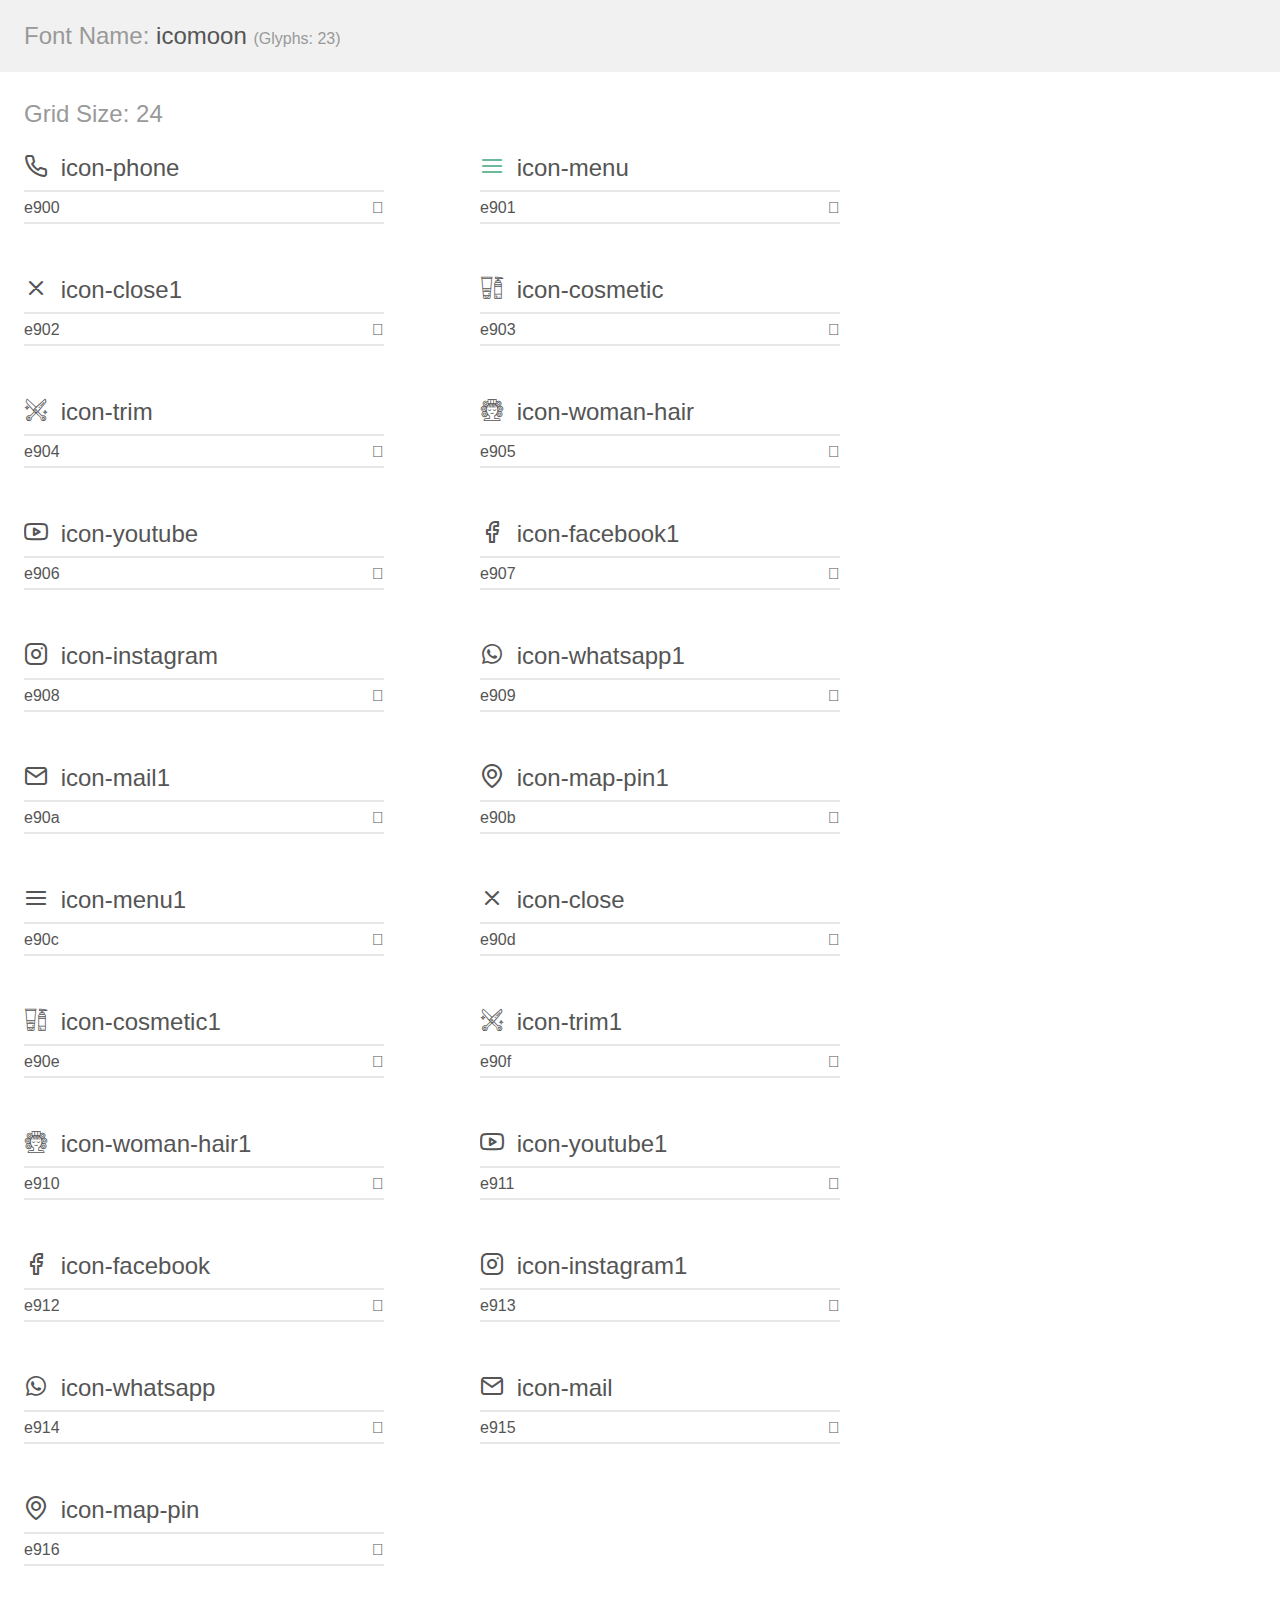
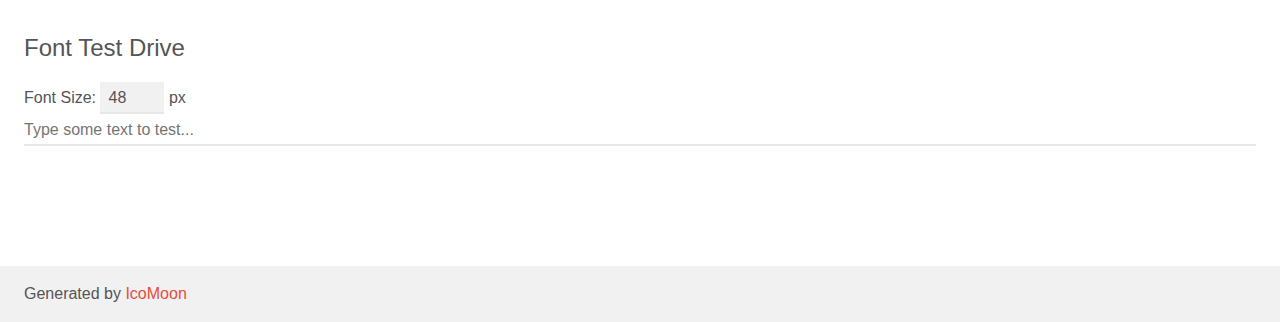
==== assets/fonts/demo.html @ 28c1c4b6 ":bento: Add icons  package" ====
<!doctype html>
<html>
<head>
    <meta charset="utf-8">
    <title>IcoMoon Demo</title>
    <meta name="description" content="An Icon Font Generated By IcoMoon.io">
    <meta name="viewport" content="width=device-width, initial-scale=1">
    <link rel="stylesheet" href="demo-files/demo.css">
    <link rel="stylesheet" href="style.css"></head>
<body>
    <div class="bgc1 clearfix">
        <h1 class="mhmm mvm"><span class="fgc1">Font Name:</span> icomoon <small class="fgc1">(Glyphs:&nbsp;23)</small></h1>
    </div>
    <div class="clearfix mhl ptl">
        <h1 class="mvm mtn fgc1">Grid Size: 24</h1>
        <div class="glyph fs1">
            <div class="clearfix bshadow0 pbs">
                <span class="icon-phone"></span>
                <span class="mls"> icon-phone</span>
            </div>
            <fieldset class="fs0 size1of1 clearfix hidden-false">
                <input type="text" readonly value="e900" class="unit size1of2" />
                <input type="text" maxlength="1" readonly value="&#xe900;" class="unitRight size1of2 talign-right" />
            </fieldset>
            <div class="fs0 bshadow0 clearfix hidden-true">
                <span class="unit pvs fgc1">liga: </span>
                <input type="text" readonly value="" class="liga unitRight" />
            </div>
        </div>
        <div class="glyph fs1">
            <div class="clearfix bshadow0 pbs">
                <span class="icon-menu"></span>
                <span class="mls"> icon-menu</span>
            </div>
            <fieldset class="fs0 size1of1 clearfix hidden-false">
                <input type="text" readonly value="e901" class="unit size1of2" />
                <input type="text" maxlength="1" readonly value="&#xe901;" class="unitRight size1of2 talign-right" />
            </fieldset>
            <div class="fs0 bshadow0 clearfix hidden-true">
                <span class="unit pvs fgc1">liga: </span>
                <input type="text" readonly value="" class="liga unitRight" />
            </div>
        </div>
        <div class="glyph fs1">
            <div class="clearfix bshadow0 pbs">
                <span class="icon-close1"></span>
                <span class="mls"> icon-close1</span>
            </div>
            <fieldset class="fs0 size1of1 clearfix hidden-false">
                <input type="text" readonly value="e902" class="unit size1of2" />
                <input type="text" maxlength="1" readonly value="&#xe902;" class="unitRight size1of2 talign-right" />
            </fieldset>
            <div class="fs0 bshadow0 clearfix hidden-true">
                <span class="unit pvs fgc1">liga: </span>
                <input type="text" readonly value="" class="liga unitRight" />
            </div>
        </div>
        <div class="glyph fs1">
            <div class="clearfix bshadow0 pbs">
                <span class="icon-cosmetic"></span>
                <span class="mls"> icon-cosmetic</span>
            </div>
            <fieldset class="fs0 size1of1 clearfix hidden-false">
                <input type="text" readonly value="e903" class="unit size1of2" />
                <input type="text" maxlength="1" readonly value="&#xe903;" class="unitRight size1of2 talign-right" />
            </fieldset>
            <div class="fs0 bshadow0 clearfix hidden-true">
                <span class="unit pvs fgc1">liga: </span>
                <input type="text" readonly value="" class="liga unitRight" />
            </div>
        </div>
        <div class="glyph fs1">
            <div class="clearfix bshadow0 pbs">
                <span class="icon-trim"></span>
                <span class="mls"> icon-trim</span>
            </div>
            <fieldset class="fs0 size1of1 clearfix hidden-false">
                <input type="text" readonly value="e904" class="unit size1of2" />
                <input type="text" maxlength="1" readonly value="&#xe904;" class="unitRight size1of2 talign-right" />
            </fieldset>
            <div class="fs0 bshadow0 clearfix hidden-true">
                <span class="unit pvs fgc1">liga: </span>
                <input type="text" readonly value="" class="liga unitRight" />
            </div>
        </div>
        <div class="glyph fs1">
            <div class="clearfix bshadow0 pbs">
                <span class="icon-woman-hair"></span>
                <span class="mls"> icon-woman-hair</span>
            </div>
            <fieldset class="fs0 size1of1 clearfix hidden-false">
                <input type="text" readonly value="e905" class="unit size1of2" />
                <input type="text" maxlength="1" readonly value="&#xe905;" class="unitRight size1of2 talign-right" />
            </fieldset>
            <div class="fs0 bshadow0 clearfix hidden-true">
                <span class="unit pvs fgc1">liga: </span>
                <input type="text" readonly value="" class="liga unitRight" />
            </div>
        </div>
        <div class="glyph fs1">
            <div class="clearfix bshadow0 pbs">
                <span class="icon-youtube"></span>
                <span class="mls"> icon-youtube</span>
            </div>
            <fieldset class="fs0 size1of1 clearfix hidden-false">
                <input type="text" readonly value="e906" class="unit size1of2" />
                <input type="text" maxlength="1" readonly value="&#xe906;" class="unitRight size1of2 talign-right" />
            </fieldset>
            <div class="fs0 bshadow0 clearfix hidden-true">
                <span class="unit pvs fgc1">liga: </span>
                <input type="text" readonly value="" class="liga unitRight" />
            </div>
        </div>
        <div class="glyph fs1">
            <div class="clearfix bshadow0 pbs">
                <span class="icon-facebook1"></span>
                <span class="mls"> icon-facebook1</span>
            </div>
            <fieldset class="fs0 size1of1 clearfix hidden-false">
                <input type="text" readonly value="e907" class="unit size1of2" />
                <input type="text" maxlength="1" readonly value="&#xe907;" class="unitRight size1of2 talign-right" />
            </fieldset>
            <div class="fs0 bshadow0 clearfix hidden-true">
                <span class="unit pvs fgc1">liga: </span>
                <input type="text" readonly value="" class="liga unitRight" />
            </div>
        </div>
        <div class="glyph fs1">
            <div class="clearfix bshadow0 pbs">
                <span class="icon-instagram"></span>
                <span class="mls"> icon-instagram</span>
            </div>
            <fieldset class="fs0 size1of1 clearfix hidden-false">
                <input type="text" readonly value="e908" class="unit size1of2" />
                <input type="text" maxlength="1" readonly value="&#xe908;" class="unitRight size1of2 talign-right" />
            </fieldset>
            <div class="fs0 bshadow0 clearfix hidden-true">
                <span class="unit pvs fgc1">liga: </span>
                <input type="text" readonly value="" class="liga unitRight" />
            </div>
        </div>
        <div class="glyph fs1">
            <div class="clearfix bshadow0 pbs">
                <span class="icon-whatsapp1"></span>
                <span class="mls"> icon-whatsapp1</span>
            </div>
            <fieldset class="fs0 size1of1 clearfix hidden-false">
                <input type="text" readonly value="e909" class="unit size1of2" />
                <input type="text" maxlength="1" readonly value="&#xe909;" class="unitRight size1of2 talign-right" />
            </fieldset>
            <div class="fs0 bshadow0 clearfix hidden-true">
                <span class="unit pvs fgc1">liga: </span>
                <input type="text" readonly value="" class="liga unitRight" />
            </div>
        </div>
        <div class="glyph fs1">
            <div class="clearfix bshadow0 pbs">
                <span class="icon-mail1"></span>
                <span class="mls"> icon-mail1</span>
            </div>
            <fieldset class="fs0 size1of1 clearfix hidden-false">
                <input type="text" readonly value="e90a" class="unit size1of2" />
                <input type="text" maxlength="1" readonly value="&#xe90a;" class="unitRight size1of2 talign-right" />
            </fieldset>
            <div class="fs0 bshadow0 clearfix hidden-true">
                <span class="unit pvs fgc1">liga: </span>
                <input type="text" readonly value="" class="liga unitRight" />
            </div>
        </div>
        <div class="glyph fs1">
            <div class="clearfix bshadow0 pbs">
                <span class="icon-map-pin1"></span>
                <span class="mls"> icon-map-pin1</span>
            </div>
            <fieldset class="fs0 size1of1 clearfix hidden-false">
                <input type="text" readonly value="e90b" class="unit size1of2" />
                <input type="text" maxlength="1" readonly value="&#xe90b;" class="unitRight size1of2 talign-right" />
            </fieldset>
            <div class="fs0 bshadow0 clearfix hidden-true">
                <span class="unit pvs fgc1">liga: </span>
                <input type="text" readonly value="" class="liga unitRight" />
            </div>
        </div>
        <div class="glyph fs1">
            <div class="clearfix bshadow0 pbs">
                <span class="icon-menu1"></span>
                <span class="mls"> icon-menu1</span>
            </div>
            <fieldset class="fs0 size1of1 clearfix hidden-false">
                <input type="text" readonly value="e90c" class="unit size1of2" />
                <input type="text" maxlength="1" readonly value="&#xe90c;" class="unitRight size1of2 talign-right" />
            </fieldset>
            <div class="fs0 bshadow0 clearfix hidden-true">
                <span class="unit pvs fgc1">liga: </span>
                <input type="text" readonly value="" class="liga unitRight" />
            </div>
        </div>
        <div class="glyph fs1">
            <div class="clearfix bshadow0 pbs">
                <span class="icon-close"></span>
                <span class="mls"> icon-close</span>
            </div>
            <fieldset class="fs0 size1of1 clearfix hidden-false">
                <input type="text" readonly value="e90d" class="unit size1of2" />
                <input type="text" maxlength="1" readonly value="&#xe90d;" class="unitRight size1of2 talign-right" />
            </fieldset>
            <div class="fs0 bshadow0 clearfix hidden-true">
                <span class="unit pvs fgc1">liga: </span>
                <input type="text" readonly value="" class="liga unitRight" />
            </div>
        </div>
        <div class="glyph fs1">
            <div class="clearfix bshadow0 pbs">
                <span class="icon-cosmetic1"></span>
                <span class="mls"> icon-cosmetic1</span>
            </div>
            <fieldset class="fs0 size1of1 clearfix hidden-false">
                <input type="text" readonly value="e90e" class="unit size1of2" />
                <input type="text" maxlength="1" readonly value="&#xe90e;" class="unitRight size1of2 talign-right" />
            </fieldset>
            <div class="fs0 bshadow0 clearfix hidden-true">
                <span class="unit pvs fgc1">liga: </span>
                <input type="text" readonly value="" class="liga unitRight" />
            </div>
        </div>
        <div class="glyph fs1">
            <div class="clearfix bshadow0 pbs">
                <span class="icon-trim1"></span>
                <span class="mls"> icon-trim1</span>
            </div>
            <fieldset class="fs0 size1of1 clearfix hidden-false">
                <input type="text" readonly value="e90f" class="unit size1of2" />
                <input type="text" maxlength="1" readonly value="&#xe90f;" class="unitRight size1of2 talign-right" />
            </fieldset>
            <div class="fs0 bshadow0 clearfix hidden-true">
                <span class="unit pvs fgc1">liga: </span>
                <input type="text" readonly value="" class="liga unitRight" />
            </div>
        </div>
        <div class="glyph fs1">
            <div class="clearfix bshadow0 pbs">
                <span class="icon-woman-hair1"></span>
                <span class="mls"> icon-woman-hair1</span>
            </div>
            <fieldset class="fs0 size1of1 clearfix hidden-false">
                <input type="text" readonly value="e910" class="unit size1of2" />
                <input type="text" maxlength="1" readonly value="&#xe910;" class="unitRight size1of2 talign-right" />
            </fieldset>
            <div class="fs0 bshadow0 clearfix hidden-true">
                <span class="unit pvs fgc1">liga: </span>
                <input type="text" readonly value="" class="liga unitRight" />
            </div>
        </div>
        <div class="glyph fs1">
            <div class="clearfix bshadow0 pbs">
                <span class="icon-youtube1"></span>
                <span class="mls"> icon-youtube1</span>
            </div>
            <fieldset class="fs0 size1of1 clearfix hidden-false">
                <input type="text" readonly value="e911" class="unit size1of2" />
                <input type="text" maxlength="1" readonly value="&#xe911;" class="unitRight size1of2 talign-right" />
            </fieldset>
            <div class="fs0 bshadow0 clearfix hidden-true">
                <span class="unit pvs fgc1">liga: </span>
                <input type="text" readonly value="" class="liga unitRight" />
            </div>
        </div>
        <div class="glyph fs1">
            <div class="clearfix bshadow0 pbs">
                <span class="icon-facebook"></span>
                <span class="mls"> icon-facebook</span>
            </div>
            <fieldset class="fs0 size1of1 clearfix hidden-false">
                <input type="text" readonly value="e912" class="unit size1of2" />
                <input type="text" maxlength="1" readonly value="&#xe912;" class="unitRight size1of2 talign-right" />
            </fieldset>
            <div class="fs0 bshadow0 clearfix hidden-true">
                <span class="unit pvs fgc1">liga: </span>
                <input type="text" readonly value="" class="liga unitRight" />
            </div>
        </div>
        <div class="glyph fs1">
            <div class="clearfix bshadow0 pbs">
                <span class="icon-instagram1"></span>
                <span class="mls"> icon-instagram1</span>
            </div>
            <fieldset class="fs0 size1of1 clearfix hidden-false">
                <input type="text" readonly value="e913" class="unit size1of2" />
                <input type="text" maxlength="1" readonly value="&#xe913;" class="unitRight size1of2 talign-right" />
            </fieldset>
            <div class="fs0 bshadow0 clearfix hidden-true">
                <span class="unit pvs fgc1">liga: </span>
                <input type="text" readonly value="" class="liga unitRight" />
            </div>
        </div>
        <div class="glyph fs1">
            <div class="clearfix bshadow0 pbs">
                <span class="icon-whatsapp"></span>
                <span class="mls"> icon-whatsapp</span>
            </div>
            <fieldset class="fs0 size1of1 clearfix hidden-false">
                <input type="text" readonly value="e914" class="unit size1of2" />
                <input type="text" maxlength="1" readonly value="&#xe914;" class="unitRight size1of2 talign-right" />
            </fieldset>
            <div class="fs0 bshadow0 clearfix hidden-true">
                <span class="unit pvs fgc1">liga: </span>
                <input type="text" readonly value="" class="liga unitRight" />
            </div>
        </div>
        <div class="glyph fs1">
            <div class="clearfix bshadow0 pbs">
                <span class="icon-mail"></span>
                <span class="mls"> icon-mail</span>
            </div>
            <fieldset class="fs0 size1of1 clearfix hidden-false">
                <input type="text" readonly value="e915" class="unit size1of2" />
                <input type="text" maxlength="1" readonly value="&#xe915;" class="unitRight size1of2 talign-right" />
            </fieldset>
            <div class="fs0 bshadow0 clearfix hidden-true">
                <span class="unit pvs fgc1">liga: </span>
                <input type="text" readonly value="" class="liga unitRight" />
            </div>
        </div>
        <div class="glyph fs1">
            <div class="clearfix bshadow0 pbs">
                <span class="icon-map-pin"></span>
                <span class="mls"> icon-map-pin</span>
            </div>
            <fieldset class="fs0 size1of1 clearfix hidden-false">
                <input type="text" readonly value="e916" class="unit size1of2" />
                <input type="text" maxlength="1" readonly value="&#xe916;" class="unitRight size1of2 talign-right" />
            </fieldset>
            <div class="fs0 bshadow0 clearfix hidden-true">
                <span class="unit pvs fgc1">liga: </span>
                <input type="text" readonly value="" class="liga unitRight" />
            </div>
        </div>
    </div>

    <!--[if gt IE 8]><!-->
    <div class="mhl clearfix mbl">
        <h1>Font Test Drive</h1>
        <label>
            Font Size: <input id="fontSize" type="number" class="textbox0 mbm"
            min="8" value="48" />
            px
        </label>
        <input id="testText" type="text" class="phl size1of1 mvl"
        placeholder="Type some text to test..." value=""/>
        <div id="testDrive" class="icon-" style="font-family: icomoon">&nbsp;
        </div>
    </div>
    <!--<![endif]-->
    <div class="bgc1 clearfix">
        <p class="mhl">Generated by <a href="https://icomoon.io/app">IcoMoon</a></p>
    </div>

    <script src="demo-files/demo.js"></script>
</body>
</html>
---- assets/fonts/demo-files/demo.css ----
body {
  padding: 0;
  margin: 0;
  font-family: sans-serif;
  font-size: 1em;
  line-height: 1.5;
  color: #555;
  background: #fff;
}
h1 {
  font-size: 1.5em;
  font-weight: normal;
}
small {
  font-size: .66666667em;
}
a {
  color: #e74c3c;
  text-decoration: none;
}
a:hover, a:focus {
  box-shadow: 0 1px #e74c3c;
}
.bshadow0, input {
  box-shadow: inset 0 -2px #e7e7e7;
}
input:hover {
  box-shadow: inset 0 -2px #ccc;
}
input, fieldset {
  font-family: sans-serif;
  font-size: 1em;
  margin: 0;
  padding: 0;
  border: 0;
}
input {
  color: inherit;
  line-height: 1.5;
  height: 1.5em;
  padding: .25em 0;
}
input:focus {
  outline: none;
  box-shadow: inset 0 -2px #449fdb;
}
.glyph {
  font-size: 16px;
  width: 15em;
  padding-bottom: 1em;
  margin-right: 4em;
  margin-bottom: 1em;
  float: left;
  overflow: hidden;
}
.liga {
  width: 80%;
  width: calc(100% - 2.5em);
}
.talign-right {
  text-align: right;
}
.talign-center {
  text-align: center;
}
.bgc1 {
  background: #f1f1f1;
}
.fgc1 {
  color: #999;
}
.fgc0 {
  color: #000;
}
p {
  margin-top: 1em;
  margin-bottom: 1em;
}
.mvm {
  margin-top: .75em;
  margin-bottom: .75em;
}
.mtn {
  margin-top: 0;
}
.mtl, .mal {
  margin-top: 1.5em;
}
.mbl, .mal {
  margin-bottom: 1.5em;
}
.mal, .mhl {
  margin-left: 1.5em;
  margin-right: 1.5em;
}
.mhmm {
  margin-left: 1em;
  margin-right: 1em;
}
.mls {
  margin-left: .25em;
}
.ptl {
  padding-top: 1.5em;
}
.pbs, .pvs {
  padding-bottom: .25em;
}
.pvs, .pts {
  padding-top: .25em;
}
.unit {
  float: left;
}
.unitRight {
  float: right;
}
.size1of2 {
  width: 50%;
}
.size1of1 {
  width: 100%;
}
.clearfix:before, .clearfix:after {
  content: " ";
  display: table;
}
.clearfix:after {
  clear: both;
}
.hidden-true {
  display: none;
}
.textbox0 {
  width: 3em;
  background: #f1f1f1;
  padding: .25em .5em;
  line-height: 1.5;
  height: 1.5em;
}
#testDrive {
  display: block;
  padding-top: 24px;
  line-height: 1.5;
}
.fs0 {
  font-size: 16px;
}
.fs1 {
  font-size: 24px;
}
---- assets/fonts/style.css ----
@font-face {
  font-family: 'icomoon';
  src:  url('fonts/icomoon.eot?fvxo0u');
  src:  url('fonts/icomoon.eot?fvxo0u#iefix') format('embedded-opentype'),
    url('fonts/icomoon.ttf?fvxo0u') format('truetype'),
    url('fonts/icomoon.woff?fvxo0u') format('woff'),
    url('fonts/icomoon.svg?fvxo0u#icomoon') format('svg');
  font-weight: normal;
  font-style: normal;
  font-display: block;
}

[class^="icon-"], [class*=" icon-"] {
  /* use !important to prevent issues with browser extensions that change fonts */
  font-family: 'icomoon' !important;
  speak: never;
  font-style: normal;
  font-weight: normal;
  font-variant: normal;
  text-transform: none;
  line-height: 1;

  /* Better Font Rendering =========== */
  -webkit-font-smoothing: antialiased;
  -moz-osx-font-smoothing: grayscale;
}

.icon-phone:before {
  content: "\e900";
}
.icon-menu:before {
  content: "\e901";
  color: #69b99d;
}
.icon-close1:before {
  content: "\e902";
}
.icon-cosmetic:before {
  content: "\e903";
}
.icon-trim:before {
  content: "\e904";
}
.icon-woman-hair:before {
  content: "\e905";
}
.icon-youtube:before {
  content: "\e906";
}
.icon-facebook1:before {
  content: "\e907";
}
.icon-instagram:before {
  content: "\e908";
}
.icon-whatsapp1:before {
  content: "\e909";
}
.icon-mail1:before {
  content: "\e90a";
}
.icon-map-pin1:before {
  content: "\e90b";
}
.icon-menu1:before {
  content: "\e90c";
}
.icon-close:before {
  content: "\e90d";
}
.icon-cosmetic1:before {
  content: "\e90e";
}
.icon-trim1:before {
  content: "\e90f";
}
.icon-woman-hair1:before {
  content: "\e910";
}
.icon-youtube1:before {
  content: "\e911";
}
.icon-facebook:before {
  content: "\e912";
}
.icon-instagram1:before {
  content: "\e913";
}
.icon-whatsapp:before {
  content: "\e914";
}
.icon-mail:before {
  content: "\e915";
}
.icon-map-pin:before {
  content: "\e916";
}
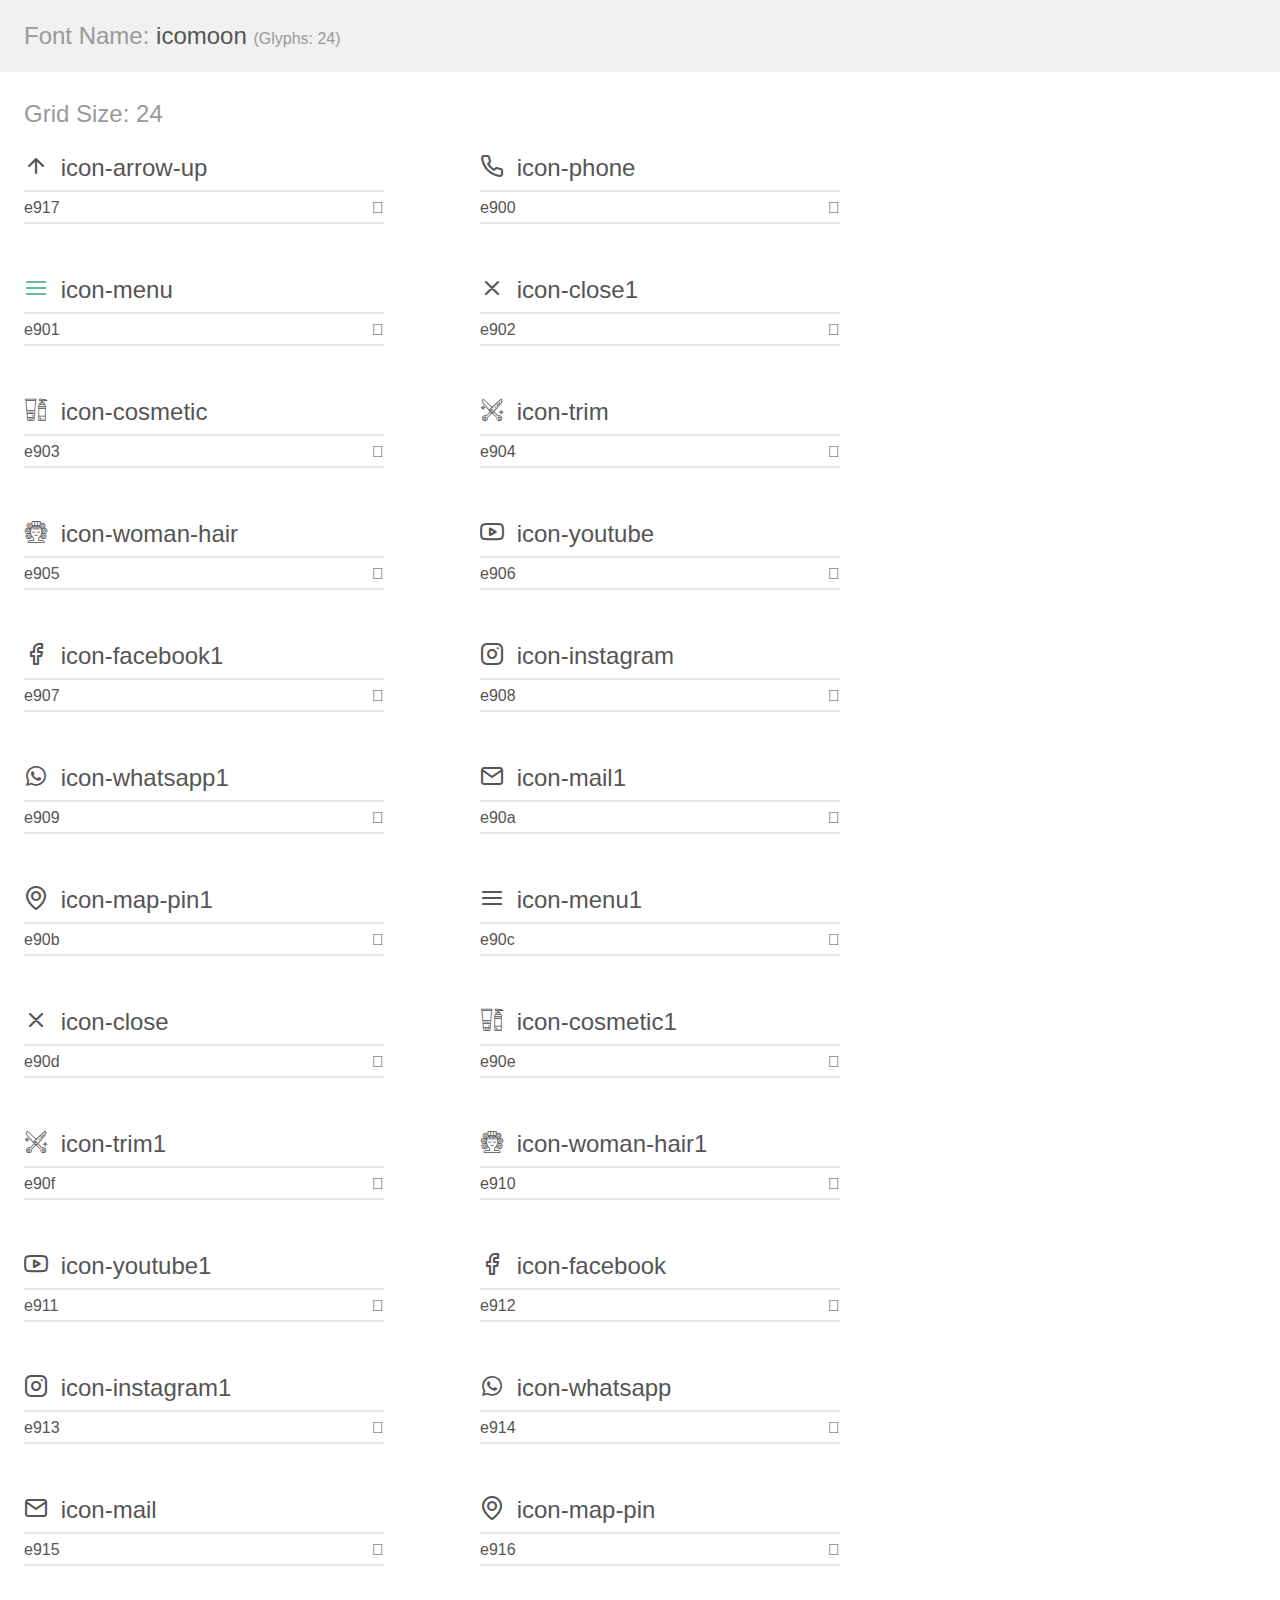
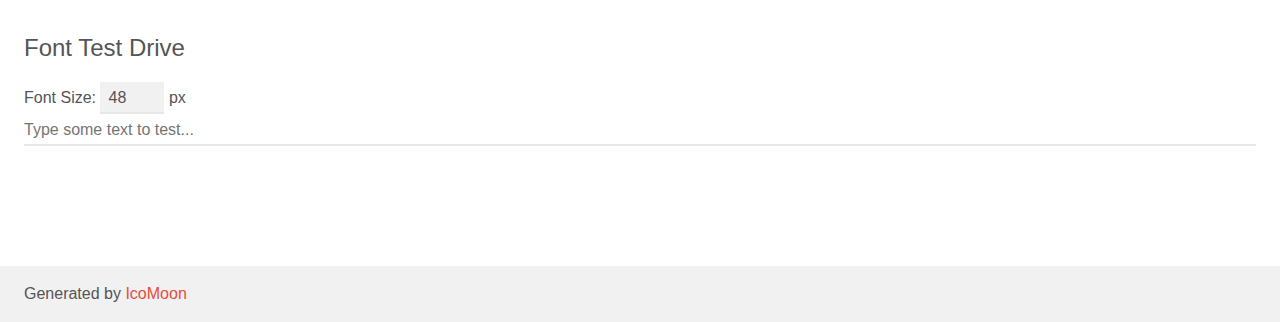
==== commit 8a5990e0: ":dizzy: Add back-to-top button" ====
--- a/assets/fonts/demo.html
+++ b/assets/fonts/demo.html
@@ -9,10 +9,24 @@
     <link rel="stylesheet" href="style.css"></head>
 <body>
     <div class="bgc1 clearfix">
-        <h1 class="mhmm mvm"><span class="fgc1">Font Name:</span> icomoon <small class="fgc1">(Glyphs:&nbsp;23)</small></h1>
+        <h1 class="mhmm mvm"><span class="fgc1">Font Name:</span> icomoon <small class="fgc1">(Glyphs:&nbsp;24)</small></h1>
     </div>
     <div class="clearfix mhl ptl">
         <h1 class="mvm mtn fgc1">Grid Size: 24</h1>
+        <div class="glyph fs1">
+            <div class="clearfix bshadow0 pbs">
+                <span class="icon-arrow-up"></span>
+                <span class="mls"> icon-arrow-up</span>
+            </div>
+            <fieldset class="fs0 size1of1 clearfix hidden-false">
+                <input type="text" readonly value="e917" class="unit size1of2" />
+                <input type="text" maxlength="1" readonly value="&#xe917;" class="unitRight size1of2 talign-right" />
+            </fieldset>
+            <div class="fs0 bshadow0 clearfix hidden-true">
+                <span class="unit pvs fgc1">liga: </span>
+                <input type="text" readonly value="" class="liga unitRight" />
+            </div>
+        </div>
         <div class="glyph fs1">
             <div class="clearfix bshadow0 pbs">
                 <span class="icon-phone"></span>
--- a/assets/fonts/style.css
+++ b/assets/fonts/style.css
@@ -1,10 +1,10 @@
 @font-face {
   font-family: 'icomoon';
-  src:  url('fonts/icomoon.eot?fvxo0u');
-  src:  url('fonts/icomoon.eot?fvxo0u#iefix') format('embedded-opentype'),
-    url('fonts/icomoon.ttf?fvxo0u') format('truetype'),
-    url('fonts/icomoon.woff?fvxo0u') format('woff'),
-    url('fonts/icomoon.svg?fvxo0u#icomoon') format('svg');
+  src:  url('fonts/icomoon.eot?pbbmo3');
+  src:  url('fonts/icomoon.eot?pbbmo3#iefix') format('embedded-opentype'),
+    url('fonts/icomoon.ttf?pbbmo3') format('truetype'),
+    url('fonts/icomoon.woff?pbbmo3') format('woff'),
+    url('fonts/icomoon.svg?pbbmo3#icomoon') format('svg');
   font-weight: normal;
   font-style: normal;
   font-display: block;
@@ -25,6 +25,9 @@
   -moz-osx-font-smoothing: grayscale;
 }
 
+.icon-arrow-up:before {
+  content: "\e917";
+}
 .icon-phone:before {
   content: "\e900";
 }
